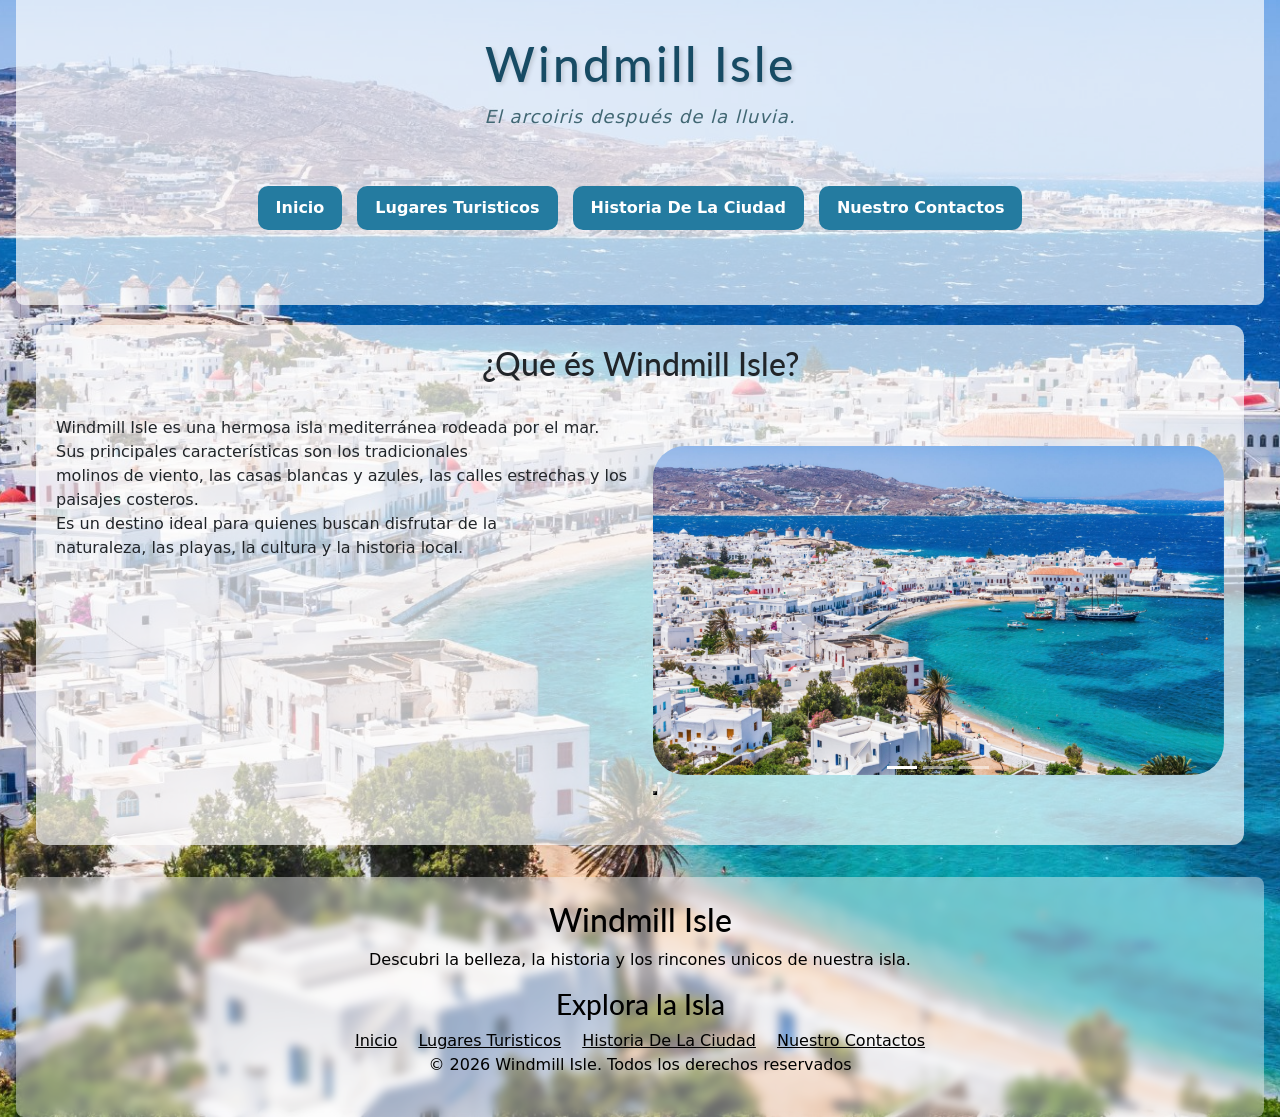
==== index.html @ 32be34b8 "se elimino un enlace" ====
<!DOCTYPE html>
<html lang="es">
    <head>
        <meta charset="UTF-8"> 
        <meta name="viewport" content="width=device-width, initial-scale=1.0"> 
        <link rel="preconnect" href="https://fonts.googleapis.com">
        <link rel="preconnect" href="https://fonts.gstatic.com" crossorigin>
        <link href="https://fonts.googleapis.com/css2?family=Lato:ital,wght@0,100;0,300;0,400;0,700;0,900;1,100;1,300;1,400;1,700;1,900&family=Montserrat:ital,wght@0,100..900;1,100..900&display=swap" rel="stylesheet">
        <title>Turismo - Windmill Isle</title>
        <link rel="stylesheet" href="https://cdn.jsdelivr.net/npm/bootstrap-icons@1.11.3/font/bootstrap-icons.min.css">
        <link rel="stylesheet" href="css/estilos.css">
        <link href="https://cdn.jsdelivr.net/npm/bootstrap@5.3.8/dist/css/bootstrap.min.css" rel="stylesheet">
    </head>
<body>
    <header>    
        <h1>Windmill Isle</h1> 

        <p>El arcoiris después de la lluvia.</p> 

        <nav aria-label="Menu-principal"> 
            <ul class="nav justify-content-center gap:-3">
                <li class="nav-item"> 
                    <a class="boton boton-primary" href="index.html">Inicio</a> </li>
                <li class="nav-item"> 
                    <a class="boton boton-primary" href="lugares.html">Lugares Turisticos</a> </li>
                <li class="nav-item"> 
                    <a class="boton boton-primary" href="ciudad.html">Historia De La Ciudad</a> </li>
                <li class="nav-item"> 
                    <a class="boton boton-primary " href="contacto.html">Nuestro Contactos</a> </li>
            </ul>
        </nav>
    </header>

    <main>
        <!--- helpme --->
        <h2>¿Que és Windmill Isle?</h2>
        <p> Windmill Isle es una hermosa isla mediterránea rodeada por el mar. <br>
            Sus principales características son los tradicionales <br>molinos de viento, las casas blancas y azules,
            las calles estrechas y los paisajes costeros. <br>Es un destino ideal para quienes buscan disfrutar 
            de la <br>naturaleza, las playas, la cultura y la historia local.
        </p>
    <section>
        <div id="carouselExampleInterval" class="carousel slide" data-bs-autoplay="carousel">
            <div class="carousel-inner rounded-5">
            <div class="carousel-item active" data-bs-interval="4000">
                <img src="img/WI_1.jpg" class="d-block w-100" alt="...">
         </div>
            <div class="carousel-item" data-bs-interval="4000">
                <img src="img/BlueCoast.png" class="d-block w-100" alt="...">
        </div>
            <div class="carousel-item" data-bs-interval="4000">
                <img src="img/plazaWindmill.png" class="d-block w-100" alt="...">
            </div>
        </div>
  <div class="d-flex justify-content-between align-items-center mt-3">
    <div class="carousel-indicators">
      <button type="button" data-bs-target="#carouselExampleInterval" data-bs-slide-to="0" class="active" aria-current="true" aria-label="Slide 1"></button>
      <button type="button" data-bs-target="#carouselExampleInterval" data-bs-slide-to="1" aria-label="Slide 2"></button>
      <button type="button" data-bs-target="#carouselExampleInterval" data-bs-slide-to="2" aria-label="Slide 3"></button>
    </div>
    <button class="btn-icon btn-sm carousel-control-play-pause" type="button" data-bs-target="#carouselExampleInterval" aria-label="Pause" data-bs-pause-label="Pause" data-bs-play-label="Play">
      <span class="carousel-icon-pause" aria-hidden="true"></span>
      <span class="carousel-icon-play" aria-hidden="true"></span>
    </button>
    </div>
    </div>
</section>
</main>
        <footer class="footer">
        <div class="footer-contenido">
            <div class="footer-isle">
                <h2>Windmill Isle </h2>
                <p>Descubri la belleza, la historia y los rincones unicos de nuestra isla.</p>
            </div>
        </div>
        <div class="footer-enlaces">
            <h3>Explora la Isla</h3>
            <a href="index.html">Inicio</a>
            <a href="Lugares.html">Lugares Turisticos</a>
            <a href="ciudad.html">Historia De La Ciudad</a>
            <a href="contacto.html">Nuestro Contactos</a>
        </div>

        <div class="footer-inferior">
            <p>&copy; 2026 Windmill Isle. Todos los derechos reservados</p>
        </div>
    </footer>

    <script src="https://cdn.jsdelivr.net/npm/bootstrap@5.3.8/dist/js/bootstrap.bundle.min.js"></script>
</body>
</html>
---- css/estilos.css ----
:root{  /*VARIABLES */
    --color-primario: hsl(236, 100%, 50%);
    --color-secundario: #635907;
    --color-texto: hsla(0, 0%, 0%, 0.87); 
    --color-fondo: rgb(48, 41, 41);
    --fuente: "Lato", sans-serif;

}
/*RESET */
* { box-sizing: border-box; margin: 0; padding: 0; }

body{
  font-family: var(--fuente);
  font-size: 16px;
  color: var(--color-texto);
  background-color: var(--color-fondo);
  line-height: 1.6;
  margin: 0 auto;
  padding: 0 1rem;

  background-image: url("../img/WI_1.jpg");
  background-size:  cover;
  background-position: center;
  background-repeat: no-repeat;

}

/*Diseño de los principales*/
main{
  background-color: rgba(255, 255, 255, 0.679);
  padding: 20px;
  margin: 20px;
  border-radius: 12px;
  align-items: start;
  display: grid;
  grid-template-columns: repeat(2,minmax(0 , 1fr));
  gap: 25px;
  box-sizing: border-box;
}

/*Carrusuel debajo del texto*/
main section{
  width: 100%;
  max-width: 1200px;
  margin: 30px auto;

}

#carouselExampleInterval {
    width: 100%;
}

/*Diseño de columnas de los Subtitulos*/
main > h2 {
  grid-column: 1/ -1;
  text-align: center;
}

/*TITULO*/
h1 {font-size: 2rem; color: var(--color-primario); 
}


/*SUBTITULOS*/
h2, h3, h4, h5, h6 {
    font-family: var(--fuente);
    color: var(--color-secundario);
}

/*HEADER */
header{
    color: white;
    padding: 35px 20px;
    text-align: center;
    background-color: rgba(255, 255, 255, 0.679);

    border-radius: 0px 0px 8px 8px;
}

header h1 {
    color: #174b64;
    font-family: var(--fuente);
    font-size: 48px;
    letter-spacing: 3px;
    margin-bottom: 10px;
    text-shadow: 2px 2px 4px rgba(0, 0, 0, 0.15);
    transition: transform 0.3s ease, color 0.3s ease;
}

/*DESCRIPCION DE LOS TITULOS*/
header p {
    color: #416773;
    font-size: 18px;
    font-style: italic;
    letter-spacing: 1px;
}
/*ANIMACION DEL TITULO h1*/
header h1:hover {
    transform: translateY(-6px);
    color: #174b64;
}


/*NAVEGACION */
nav{
  padding: 40px 20px;
  display: flex;
  justify-content: center;
  gap: 25px;
}

nav a{
  color: var(--color-texto);
  text-decoration: none;
  font-weight: bold;
  background-color: rgba(0, 0, 0, 0.6);
  padding: 10px 15px;
  border-radius: 8px;
  display: inline-block;
  transition: background-color 0.3s ease;
}

nav ul {
    list-style: none;
    padding: 0;
    margin: 0;
    display: flex;
    justify-content: center;
    gap: 15px;
}

/*Diseño Imagen de Portada*/
.imagen-portada {
  width: 100%;
  height: 100vh;
  object-fit: cover;
  display: block;
}

/*DISEÑO DE IMAGENES DE LUGARES*/
.lugar-card img{
  width: 320px;
  height: 220px;
  object-fit: cover;
  display: block;
  border-radius: 8px;
  margin-bottom: 15px 0;
  box-sizing: border-box;
  max-width: none;
}

/*PIE DE PAGINA*/
.footer {
  background-color: rgba(255, 255, 255, 0.4);
  color: rgb(0, 0, 0);
  padding: 1.5rem;
  text-align: center;
  margin-top: 2rem;
  -webkit-backdrop-filter: blur(5px);
  backdrop-filter: blur(5px);

  border-radius: 8px;
}

footer a { 
  color: rgb(0, 0, 0); 
  padding: 0.5rem;
}

footer a:hover {
  color: blue;
}

/*DISEÑO BOTONES PRIMARIOS */
nav .boton-primary {
    background-color: #247ba0;
    border-color: #247ba0;
    color: white;
    border-radius: 10px;
    padding: 10px 18px;
    font-weight: bold;
    transition: all 0.3s ease;
}

nav .boton-primary:hover {
    background-color: #155d7a;
    border-color: #155d7a;
    color: rgb(0, 0, 0);
    transform: translateY(-2px);
}


/*TITULO DE CADA LUGAR*/
.lugar-card{
  background-color:rgba(240, 248, 255, 0.685);
  padding: 18px;
  margin: 0;
  min-width: 0;

  border-radius: 12px;
  border-left: 5px solid #7a6c03;;
  box-shadow: 0 4px 10px rgba(0, 0, 0, 0.8);
  transition: transform 0.3s ease, box-shadow 0.3s ease;
  
  width: 100%;
  box-sizing: border-box;
}

.lugar-card h3 {
    color: var(--color-secundario);
    margin-top: 0;
    padding-bottom: 4px;
    border-bottom: 1px solid #000000;
    display: table;
}


/*DESCRIPCION DE CADA LUGAR*/
.lugar-card P {
  font-family: var(--fuente);
  color: var(--color-texto);
  font-size: 17px;
  line-height: 1.8;
  text-align: justify;
  margin-bottom: 0;
}

/*ANIMACIONES DE CADA LUGAR*/
.lugar-card:hover {
    transform: translateY(-6px);
    box-shadow: 0 10px 22px rgba(0, 0, 0, 0.22);
}

/* Tarjetas de la página Ciudad */
.ciudad-card {
    background-color: rgba(240, 248, 255, 0.685);
    padding: 18px;
    margin: 0;
    min-width: 0;
    border-radius: 12px;
    border-left: 5px solid #7a6c03;
    box-shadow: 0 4px 10px rgba(0, 0, 0, 0.685);
    transition: transform 0.3s ease, box-shadow 0.3s ease;
    box-sizing: border-box;
}

/* Animación al pasar el mouse */
.ciudad-card:hover {
    transform: translateY(-6px);
    box-shadow: 0 10px 22px rgba(0, 0, 0, 0.22);
}

/* Tarjetas de la página Contacto */
.contacto-info,
.contacto-formulario {
    background-color: rgba(255, 255, 255, 0.92);
    padding: 24px;
    border-radius: 12px;
    box-shadow: 0 4px 12px rgba(0, 0, 0, 0.20);
    box-sizing: border-box;
}

/* Estilos de los íconos de contacto */
.contacto-redes a i {
    font-size: 36px;
}

/* Organización de los íconos de contacto */
.contacto-redes address {
    display: flex;
    flex-wrap: wrap;
    gap: 20px;
    align-items: center;
}

/* Mapa de ubicación */
.mapa {
    width: 100%;
    margin-top: 20px;
    border-radius: 10px;
    overflow: hidden;
}

.mapa h3 {
    margin-bottom: 12px;
}

.mapa iframe {
    width: 100%;
    height: 450px;
    display: block;
    border-radius: 10px;
}
/* Distribución vertical de las zonas con Flexbox */
.zonas-flex {
    display: flex;
    flex-wrap: wrap;
    gap: 1rem;
}

.zona-card {
    flex: 1 1 100%;
    min-width: 0;
    padding: 1rem;
    background-color: rgba(255, 255, 255, 0.75);
    border-radius: 10px;
}

/* Tarjetas de Ciudad apiladas a lo ancho */
main.ciudad-main {
    display: block;
}

main.ciudad-main > section.ciudad-card {
    width: auto;
    max-width: none;
    margin: 0 0 25px;
}
/* Boton para volver al encabezado en la página Ciudad */
.volver-arriba {
    position: fixed;
    right: 1rem;
    bottom: 1rem;
    z-index: 1000;
    padding: 0.7rem 1rem;
    border-radius: 999px;
    background-color: #247ba0;
    color: white;
    text-decoration: none;
    box-shadow: 0 2px 8px rgba(0, 0, 0, 0.3);
}

.volver-arriba:hover {
    background-color: #155d7a;
    color: white;
}
/* Columnas de Contacto con la grilla de Bootstrap */
main.contacto-contenedor {
    display: block;
}
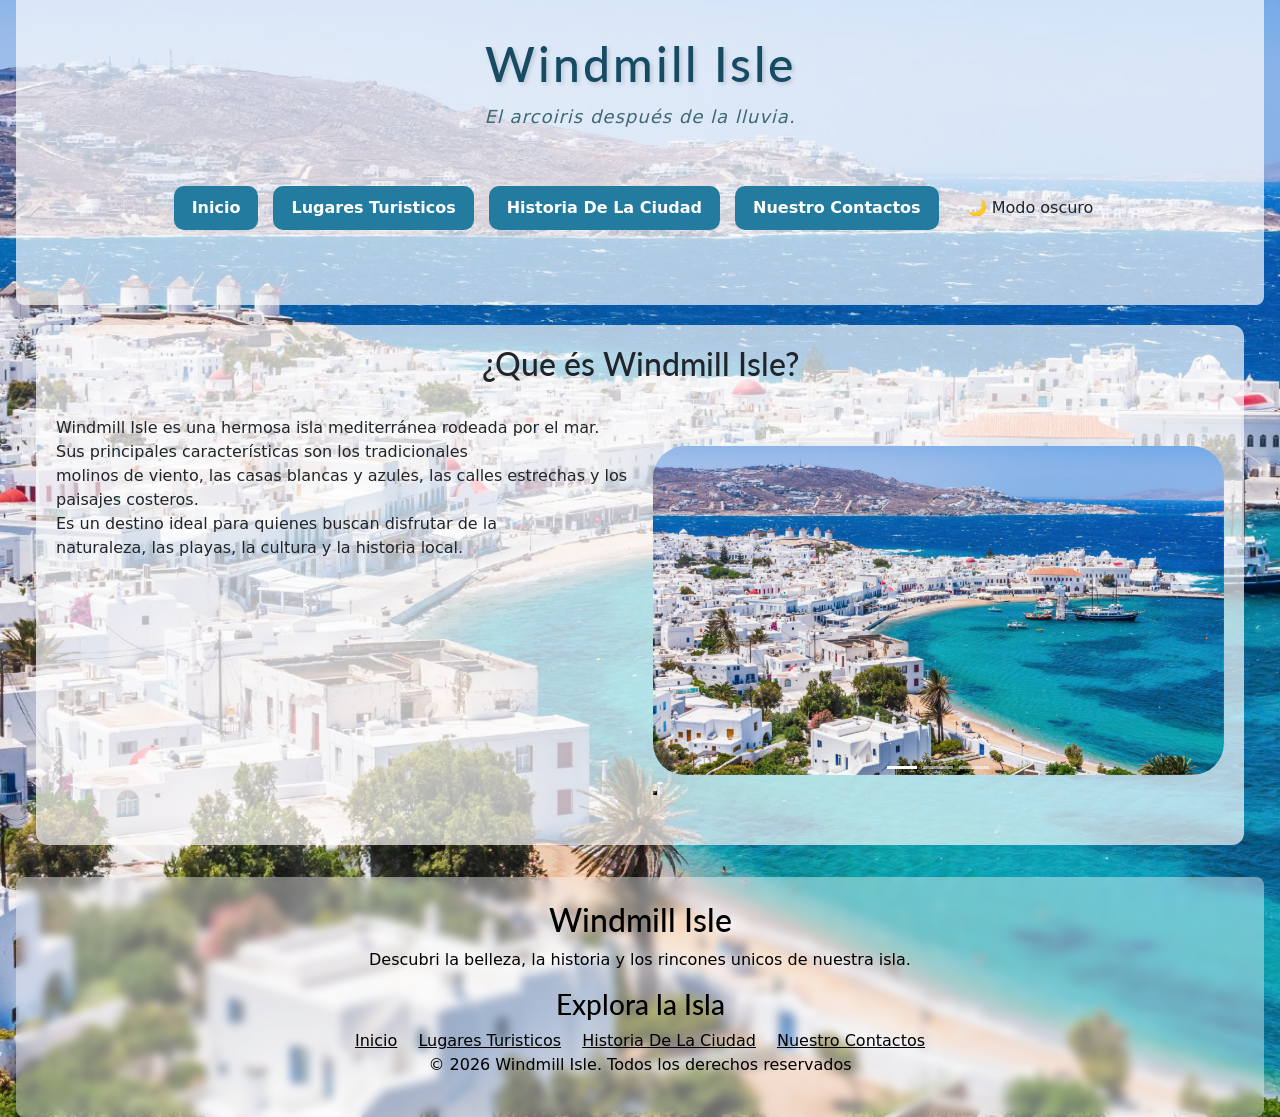
==== commit df3c9c0a: "Agregado boton a modo claro y oscuro. Fixes" ====
--- a/index.html
+++ b/index.html
@@ -27,6 +27,9 @@
                     <a class="boton boton-primary" href="ciudad.html">Historia De La Ciudad</a> </li>
                 <li class="nav-item"> 
                     <a class="boton boton-primary " href="contacto.html">Nuestro Contactos</a> </li>
+                <button id="themeToggle" class="btn btn-outline-secundary rounded-pill">
+                    🌙 Modo oscuro
+                </button>
             </ul>
         </nav>
     </header>
@@ -40,16 +43,16 @@
             de la <br>naturaleza, las playas, la cultura y la historia local.
         </p>
     <section>
-        <div id="carouselExampleInterval" class="carousel slide" data-bs-autoplay="carousel">
+        <div id="carouselExampleInterval" class="carousel slide" data-bs-ride="carousel">
             <div class="carousel-inner rounded-5">
             <div class="carousel-item active" data-bs-interval="4000">
-                <img src="img/WI_1.jpg" class="d-block w-100" alt="...">
+                <img src="img/WI_1.jpg" class="d-block w-100" alt="Imagen Paranamica de la Isla">
          </div>
             <div class="carousel-item" data-bs-interval="4000">
-                <img src="img/BlueCoast.png" class="d-block w-100" alt="...">
+                <img src="img/BlueCoast.png" class="d-block w-100" alt="Imagen de BlueCoast ">
         </div>
             <div class="carousel-item" data-bs-interval="4000">
-                <img src="img/plazaWindmill.png" class="d-block w-100" alt="...">
+                <img src="img/plazaWindmill.png" class="d-block w-100" alt="Imagen de la Plaza Windmill">
             </div>
         </div>
   <div class="d-flex justify-content-between align-items-center mt-3">
@@ -85,7 +88,8 @@
             <p>&copy; 2026 Windmill Isle. Todos los derechos reservados</p>
         </div>
     </footer>
+    <script src="https://cdn.jsdelivr.net/npm/bootstrap@5.3.3/dist/js/bootstrap.bundle.min.js"></script>
 
-    <script src="https://cdn.jsdelivr.net/npm/bootstrap@5.3.8/dist/js/bootstrap.bundle.min.js"></script>
+    <script src="js/main.js"></script>
 </body>
 </html>
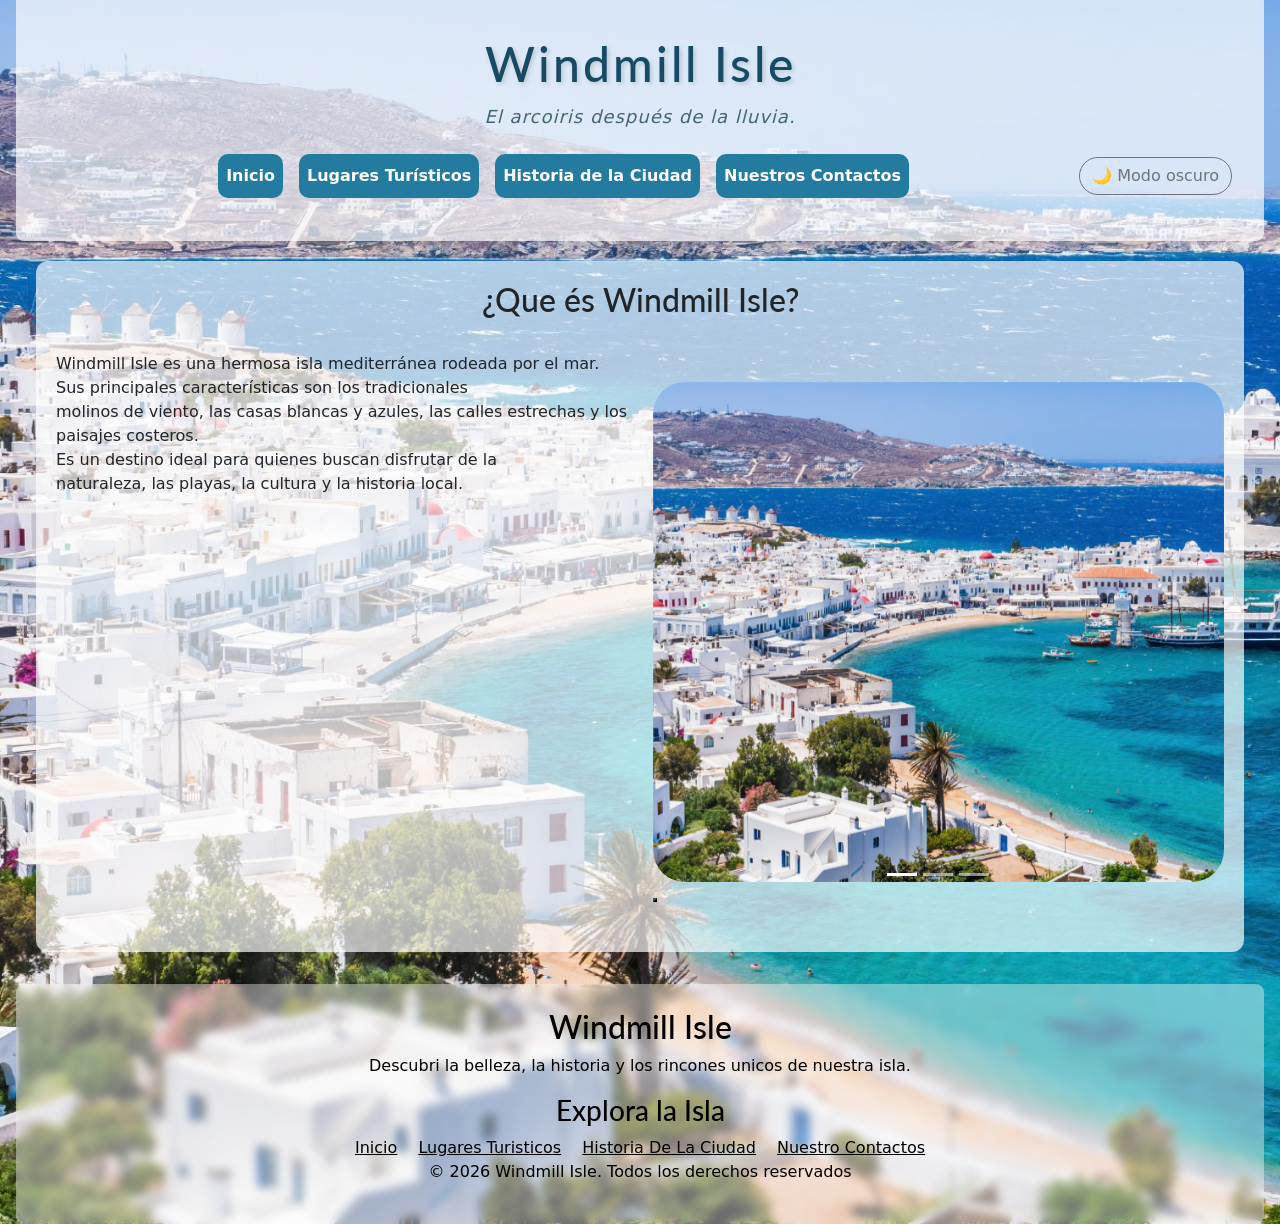
==== commit c1bcc576: "Boton hamburguesa" ====
--- a/index.html
+++ b/index.html
@@ -16,22 +16,58 @@
         <h1>Windmill Isle</h1> 
 
         <p>El arcoiris después de la lluvia.</p> 
+    <nav class="navbar navbar-expand-lg navbar-light" aria-label="Menu principal">
+        <div class="container-fluid">
 
-        <nav aria-label="Menu-principal"> 
-            <ul class="nav justify-content-center gap:-3">
-                <li class="nav-item"> 
-                    <a class="boton boton-primary" href="index.html">Inicio</a> </li>
-                <li class="nav-item"> 
-                    <a class="boton boton-primary" href="lugares.html">Lugares Turisticos</a> </li>
-                <li class="nav-item"> 
-                    <a class="boton boton-primary" href="ciudad.html">Historia De La Ciudad</a> </li>
-                <li class="nav-item"> 
-                    <a class="boton boton-primary " href="contacto.html">Nuestro Contactos</a> </li>
-                <button id="themeToggle" class="btn btn-outline-secundary rounded-pill">
+        <button class="navbar-toggler"
+                type="button"
+                data-bs-toggle="collapse"
+                data-bs-target="#menuPrincipal"
+                aria-controls="menuPrincipal"
+                aria-expanded="false"
+                aria-label="Abrir menú">
+
+            <span class="navbar-toggler-icon"></span>
+        </button>
+        <div class="collapse navbar-collapse" id="menuPrincipal">
+
+            <ul class="navbar-nav justify-content-center align-items-center gap-3 mx-auto">
+
+                <li class="nav-item">
+                    <a class="nav-link boton boton-primary" href="index.html">
+                        Inicio
+                    </a>
+                </li>
+
+                <li class="nav-item">
+                    <a class="nav-link boton boton-primary" href="lugares.html">
+                        Lugares Turísticos
+                    </a>
+                </li>
+
+                <li class="nav-item">
+                    <a class="nav-link boton boton-primary" href="ciudad.html">
+                        Historia de la Ciudad
+                    </a>
+                </li>
+
+                <li class="nav-item">
+                    <a class="nav-link boton boton-primary" href="contacto.html">
+                        Nuestros Contactos
+                    </a>
+                </li>
+
+            </ul>
+            <div class="d-flex justify-content-center mt-3 mt-lg-0">
+                <button id="themeToggle"
+                        class="btn btn-outline-secondary rounded-pill">
                     🌙 Modo oscuro
                 </button>
-            </ul>
-        </nav>
+            </div>
+
+        </div>
+    </div>
+</nav>
     </header>
 
     <main>
--- a/css/estilos.css
+++ b/css/estilos.css
@@ -337,4 +337,102 @@
 /* Columnas de Contacto con la grilla de Bootstrap */
 main.contacto-contenedor {
     display: block;
+}
+
+/* Tamaño uniforme del Carousel */
+#carouselExampleInterval .carousel-item img {
+    width: 100%;
+    height: 500px;
+    object-fit: cover;
+    object-position: center;
+}
+
+
+
+
+/*Moviento entre temas*/
+body{
+    transition: background-color 0.3s ease, color 0.3s ease;
+}
+
+/*MODO CLARO*/
+body{
+    background-color: #06cef1;
+    color: rgba(10, 173, 248, 0.644);
+}
+
+/*MODO OSCURO*/
+body.dark-mode {
+    background-color: #121212;
+    color: white;
+}
+
+/*TARJETA ICONO*/
+body.dark-mode .card{
+    background-color: rgb(25,25, 25, 0.9);
+    color: white;
+    border-color: #242424;
+}
+
+body.dark-mode h1,
+body.dark-mode h2,
+body.dark-mode h3,
+body.dark-mode ol,
+body.dark-mode ul,
+body.dark-mode p,
+body.dark-mode span {
+    color: #f0c079;
+}
+
+
+
+/*NAVBAR*/
+body.dark-mode .navbar{
+    background-color: #1c1c1c !important;
+}
+
+/*Enlaces modo oscuro*/
+body.dark-mode a {
+    color: #90caf9;
+}
+
+/* =========================
+   FORMULARIOS - MODO CLARO
+========================= */
+
+body:not(.dark-mode) input,
+body:not(.dark-mode) textarea,
+body:not(.dark-mode) select {
+    color: #212529;
+    background-color: #ffffff;
+}
+
+body:not(.dark-mode) label {
+    color: #212529;
+}
+
+body:not(.dark-mode) input::placeholder,
+body:not(.dark-mode) textarea::placeholder {
+    color: #6c757d;
+}
+
+/* =========================
+   FORMULARIOS - MODO OSCURO
+========================= */
+
+body.dark-mode input,
+body.dark-mode textarea,
+body.dark-mode select {
+    color: #0a0a0a;
+    background-color: #d4eb53;
+    border-color: #8b8585;
+}
+
+body.dark-mode label {
+    color:  #f0c079;
+}
+
+body.dark-mode input::placeholder,
+body.dark-mode textarea::placeholder {
+    color: #c23a3a;
 }
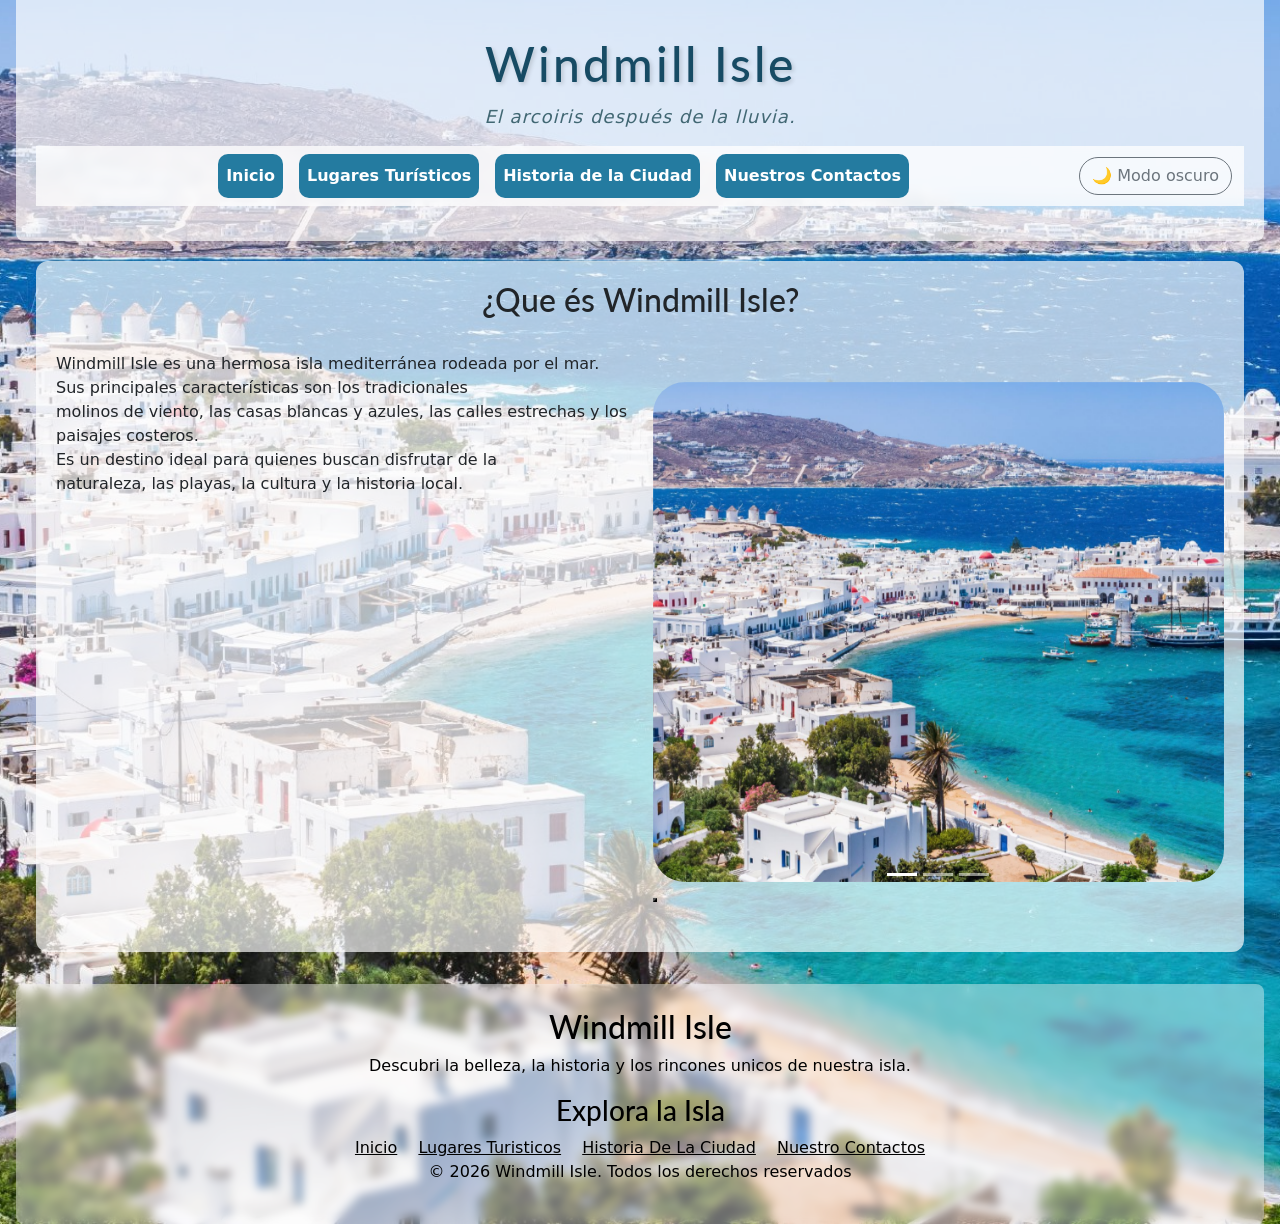
==== commit 0499613c: "feat: favicon para index.html" ====
--- a/index.html
+++ b/index.html
@@ -10,6 +10,7 @@
         <link rel="stylesheet" href="https://cdn.jsdelivr.net/npm/bootstrap-icons@1.11.3/font/bootstrap-icons.min.css">
         <link rel="stylesheet" href="css/estilos.css">
         <link href="https://cdn.jsdelivr.net/npm/bootstrap@5.3.8/dist/css/bootstrap.min.css" rel="stylesheet">
+        <link rel="icon" type="image/x-icon" href="https://www.svgrepo.com/show/14589/anchor-icon.svg">
     </head>
 <body>
     <header>    
--- a/css/estilos.css
+++ b/css/estilos.css
@@ -289,6 +289,7 @@
     width: 100%;
     height: 450px;
     display: block;
+    border: 0;
     border-radius: 10px;
 }
 /* Distribución vertical de las zonas con Flexbox */
@@ -316,6 +317,7 @@
     max-width: none;
     margin: 0 0 25px;
 }
+
 /* Boton para volver al encabezado en la página Ciudad */
 .volver-arriba {
     position: fixed;
@@ -355,18 +357,6 @@
     transition: background-color 0.3s ease, color 0.3s ease;
 }
 
-/*MODO CLARO*/
-body{
-    background-color: #06cef1;
-    color: rgba(10, 173, 248, 0.644);
-}
-
-/*MODO OSCURO*/
-body.dark-mode {
-    background-color: #121212;
-    color: white;
-}
-
 /*TARJETA ICONO*/
 body.dark-mode .card{
     background-color: rgb(25,25, 25, 0.9);
@@ -374,65 +364,129 @@
     border-color: #242424;
 }
 
-body.dark-mode h1,
-body.dark-mode h2,
-body.dark-mode h3,
-body.dark-mode ol,
-body.dark-mode ul,
-body.dark-mode p,
-body.dark-mode span {
+/* =========================
+   MODO OSCURO
+========================= */
+
+/* Títulos principales */
+body.dark-mode header h1,
+body.dark-mode main h2 {
     color: #f0c079;
 }
 
-
-
-/*NAVBAR*/
-body.dark-mode .navbar{
+/* Secciones de artículos */
+body.dark-mode .lugar-card,
+body.dark-mode .ciudad-card,
+body.dark-mode .contacto-info,
+body.dark-mode .contacto-formulario,
+body.dark-mode .zona-card {
+    background-color: rgba(25, 25, 25, 0.90);
+    color: #ffffff;
+    border-color: #d6a64f;
+}
+
+/* Títulos dentro de los artículos */
+body.dark-mode .lugar-card h3,
+body.dark-mode .ciudad-card h3,
+body.dark-mode .contacto-info h3,
+body.dark-mode .contacto-formulario h3 {
+    color: #f0c079;
+}
+
+/* Textos de los artículos */
+body.dark-mode .lugar-card p,
+body.dark-mode .ciudad-card p,
+body.dark-mode .contacto-info p,
+body.dark-mode .contacto-formulario p {
+    color: #eeeeee;
+}
+/* Contenedor principal (main) en modo oscuro */
+body.dark-mode main {
+    background-color: rgba(25, 25, 25, 0.90);
+    color: #eeeeee;
+}
+
+/* Textos sueltos dentro del main (párrafo de la página de inicio) */
+body.dark-mode main p {
+    color: #eeeeee;
+}
+
+/* Header en modo oscuro */
+body.dark-mode header {
+    background-color: rgba(25, 25, 25, 0.90);
+}
+
+body.dark-mode header p {
+    color: #cfcfcf;
+}
+
+/* Footer en modo oscuro */
+body.dark-mode .footer {
+    background-color: rgba(25, 25, 25, 0.90);
+    color: #eeeeee;
+}
+
+body.dark-mode .footer h2,
+body.dark-mode .footer h3 {
+    color: #f0c079;
+}
+
+body.dark-mode .footer a {
+    color: #eeeeee;
+}
+
+body.dark-mode .footer a:hover {
+    color: #f0c079;
+}
+
+
+
+/*BOTON HAMBURGUESA*/
+.navbar-toggler {
+    border: 2px solid #d8d0d0;
+    border-radius: 10px;
+    padding: 8px;
+}
+.navbar-toggler:focus {
+    box-shadow: 0 0 0 3px rgba(173, 175, 175, 0.25);
+}
+
+
+
+
+/* MENÚ EN CELULARES */
+@media (max-width: 991.98px) {
+
+    #menuPrincipal {
+        padding: 15px 0;
+    }
+
+    #menuPrincipal .navbar-nav {
+        gap: 12px !important;
+    }
+
+    #menuPrincipal .nav-item {
+        width: 100%;
+        text-align: center;
+    }
+
+    #menuPrincipal .boton-primary {
+        display: block;
+        width: 100%;
+    }
+
+    #menuPrincipal #themeToggle {
+        margin-top: 10px;
+    }
+}
+
+/* NAVBAR - MODO CLARO */
+body:not(.dark-mode) .navbar {
+    background-color: rgba(255, 255, 255, 0.75) !important;
+    backdrop-filter: blur(5px);
+}
+
+/* NAVBAR - MODO OSCURO */
+body.dark-mode .navbar {
     background-color: #1c1c1c !important;
 }
-
-/*Enlaces modo oscuro*/
-body.dark-mode a {
-    color: #90caf9;
-}
-
-/* =========================
-   FORMULARIOS - MODO CLARO
-========================= */
-
-body:not(.dark-mode) input,
-body:not(.dark-mode) textarea,
-body:not(.dark-mode) select {
-    color: #212529;
-    background-color: #ffffff;
-}
-
-body:not(.dark-mode) label {
-    color: #212529;
-}
-
-body:not(.dark-mode) input::placeholder,
-body:not(.dark-mode) textarea::placeholder {
-    color: #6c757d;
-}
-
-/* =========================
-   FORMULARIOS - MODO OSCURO
-========================= */
-
-body.dark-mode input,
-body.dark-mode textarea,
-body.dark-mode select {
-    color: #0a0a0a;
-    background-color: #d4eb53;
-    border-color: #8b8585;
-}
-
-body.dark-mode label {
-    color:  #f0c079;
-}
-
-body.dark-mode input::placeholder,
-body.dark-mode textarea::placeholder {
-    color: #c23a3a;
-}
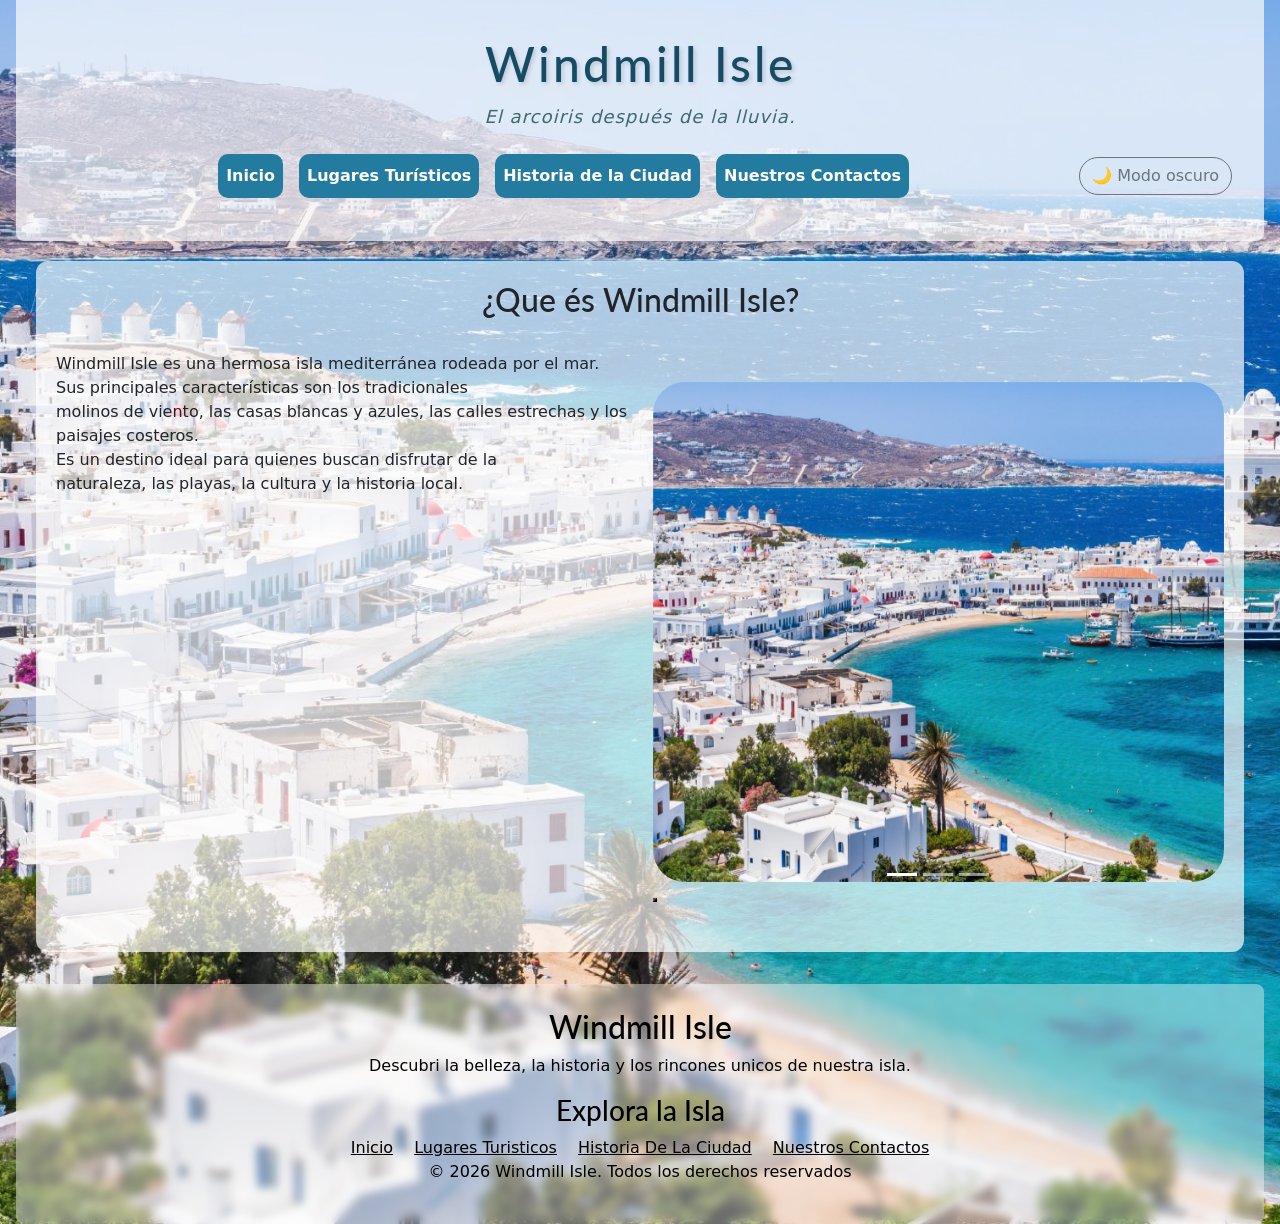
==== commit cc34fc3f: "Correción en los enlaces del footer" ====
--- a/index.html
+++ b/index.html
@@ -116,9 +116,9 @@
         <div class="footer-enlaces">
             <h3>Explora la Isla</h3>
             <a href="index.html">Inicio</a>
-            <a href="Lugares.html">Lugares Turisticos</a>
+            <a href="lugares.html">Lugares Turisticos</a>
             <a href="ciudad.html">Historia De La Ciudad</a>
-            <a href="contacto.html">Nuestro Contactos</a>
+            <a href="contacto.html">Nuestros Contactos</a>
         </div>
 
         <div class="footer-inferior">
--- a/css/estilos.css
+++ b/css/estilos.css
@@ -277,7 +277,7 @@
 .mapa {
     width: 100%;
     margin-top: 20px;
-    border-radius: 10px;
+    border-radius: 0px;
     overflow: hidden;
 }
 
@@ -287,7 +287,7 @@
 
 .mapa iframe {
     width: 100%;
-    height: 450px;
+    height: 360px;
     display: block;
     border: 0;
     border-radius: 10px;
@@ -381,6 +381,9 @@
 body.dark-mode .contacto-formulario,
 body.dark-mode .zona-card {
     background-color: rgba(25, 25, 25, 0.90);
+	
+	/*background-image: url("../img/WI_2.jpg"); efecto piola */ 
+
     color: #ffffff;
     border-color: #d6a64f;
 }
@@ -404,6 +407,8 @@
 body.dark-mode main {
     background-color: rgba(25, 25, 25, 0.90);
     color: #eeeeee;
+	
+	/*background-image: url("../img/WI_2.jpg"); */
 }
 
 /* Textos sueltos dentro del main (párrafo de la página de inicio) */
@@ -439,7 +444,11 @@
     color: #f0c079;
 }
 
-
+body.dark-mode {
+	background-image: url("../img/WI_2.jpg");
+	background-size:  cover;
+	background-position: center;
+	background-repeat: no-repeat;
 
 /*BOTON HAMBURGUESA*/
 .navbar-toggler {
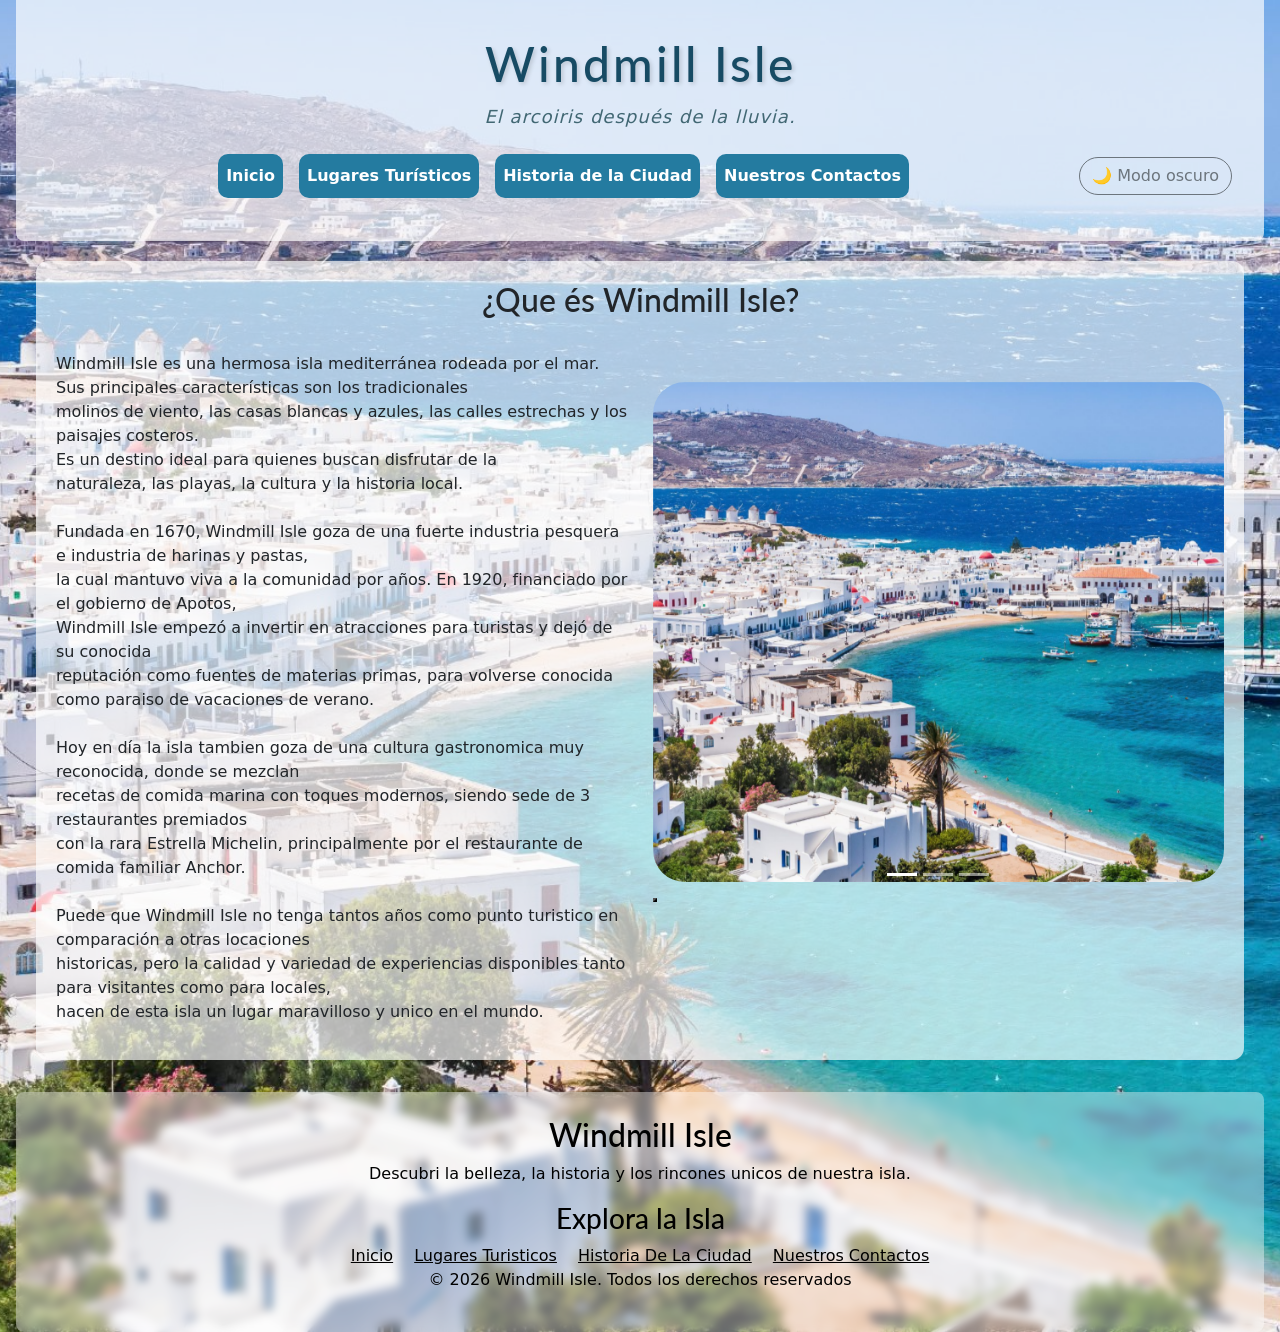
==== commit b9f215ef: "feat: mas texto en index.html" ====
--- a/index.html
+++ b/index.html
@@ -78,6 +78,19 @@
             Sus principales características son los tradicionales <br>molinos de viento, las casas blancas y azules,
             las calles estrechas y los paisajes costeros. <br>Es un destino ideal para quienes buscan disfrutar 
             de la <br>naturaleza, las playas, la cultura y la historia local.
+			<br>
+			<br>
+			Fundada en 1670, Windmill Isle goza de una fuerte industria pesquera e industria de harinas y pastas, <br> la cual mantuvo viva
+			a la comunidad por años. En 1920, financiado por el gobierno de Apotos, <br> Windmill Isle empezó a invertir en atracciones para turistas
+			y dejó de su conocida <br> reputación como fuentes de materias primas, para volverse conocida como paraiso de vacaciones de verano.
+			<br>
+			<br>
+			Hoy en día la isla tambien goza de una cultura gastronomica muy reconocida, donde se mezclan <br> recetas de comida marina con toques modernos, 
+			siendo sede de 3 restaurantes premiados <br> con la rara Estrella Michelin, principalmente por el restaurante de comida familiar Anchor.
+			<br>
+			<br>
+			Puede que Windmill Isle no tenga tantos años como punto turistico en comparación a otras locaciones <br> historicas, pero la calidad y variedad de
+			experiencias disponibles tanto para visitantes como para locales, <br> hacen de esta isla un lugar maravilloso y unico en el mundo.
         </p>
     <section>
         <div id="carouselExampleInterval" class="carousel slide" data-bs-ride="carousel">
--- a/css/estilos.css
+++ b/css/estilos.css
@@ -277,8 +277,6 @@
 .mapa {
     width: 100%;
     margin-top: 20px;
-    border-radius: 0px;
-    overflow: hidden;
 }
 
 .mapa h3 {
@@ -288,8 +286,6 @@
 .mapa iframe {
     width: 100%;
     height: 360px;
-    display: block;
-    border: 0;
     border-radius: 10px;
 }
 /* Distribución vertical de las zonas con Flexbox */
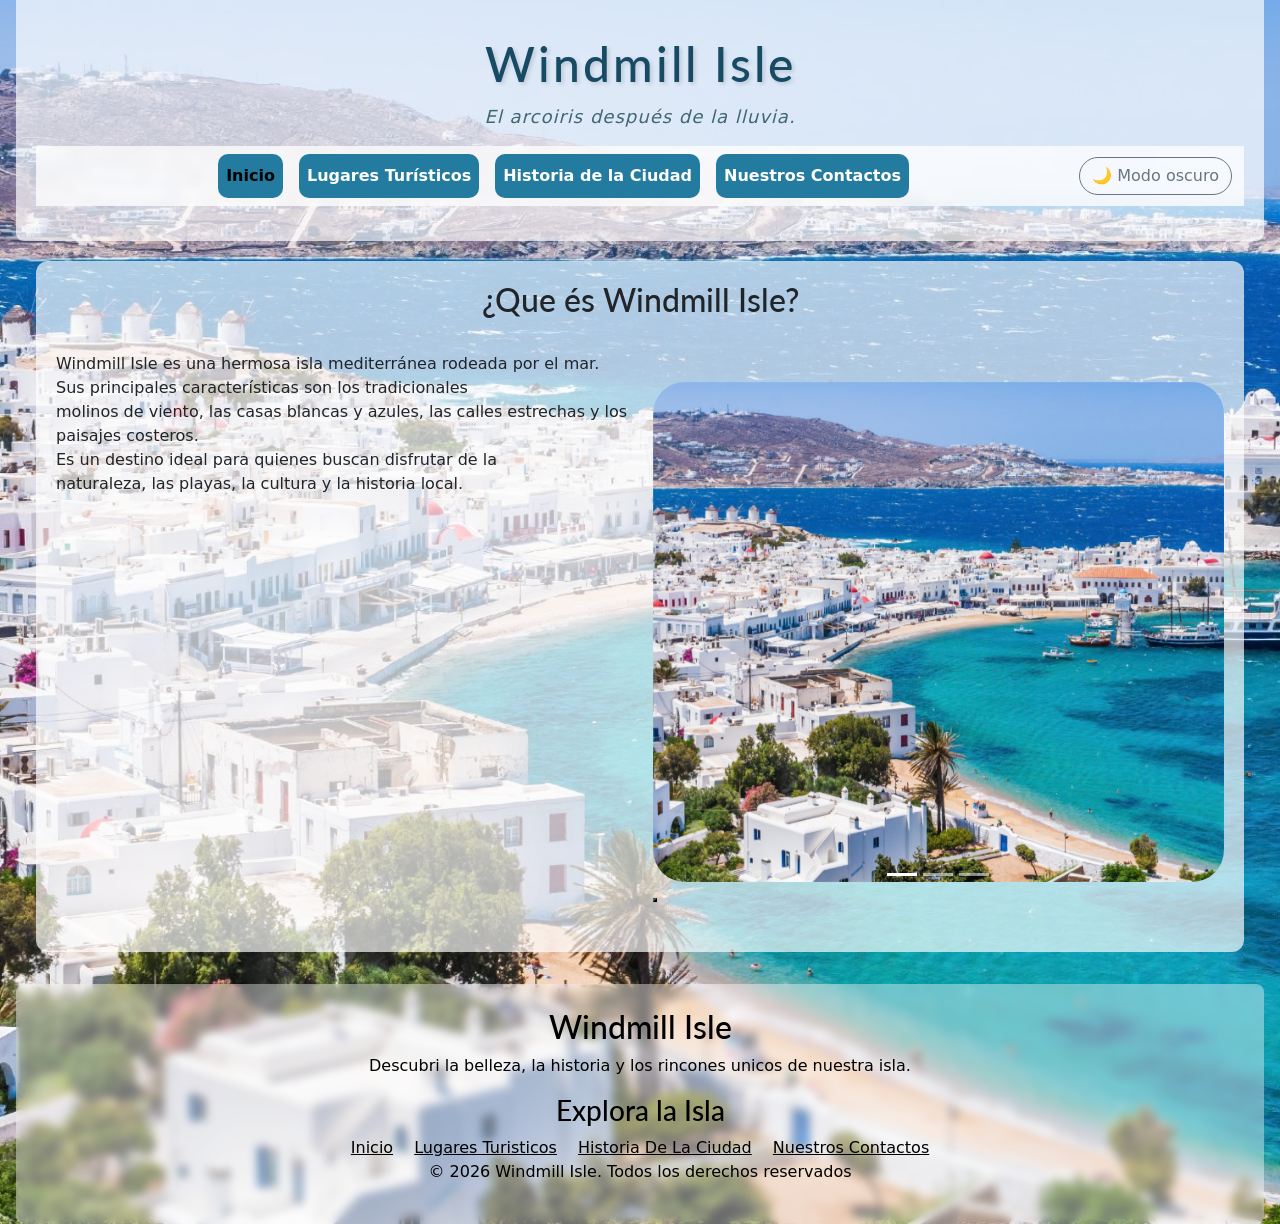
==== commit 49188f5a: "Nav activo en pestaña actual" ====
--- a/index.html
+++ b/index.html
@@ -35,7 +35,7 @@
             <ul class="navbar-nav justify-content-center align-items-center gap-3 mx-auto">
 
                 <li class="nav-item">
-                    <a class="nav-link boton boton-primary" href="index.html">
+                    <a class="nav-link boton boton-primary active" href="index.html"  aria-current="page">
                         Inicio
                     </a>
                 </li>
@@ -78,19 +78,6 @@
             Sus principales características son los tradicionales <br>molinos de viento, las casas blancas y azules,
             las calles estrechas y los paisajes costeros. <br>Es un destino ideal para quienes buscan disfrutar 
             de la <br>naturaleza, las playas, la cultura y la historia local.
-			<br>
-			<br>
-			Fundada en 1670, Windmill Isle goza de una fuerte industria pesquera e industria de harinas y pastas, <br> la cual mantuvo viva
-			a la comunidad por años. En 1920, financiado por el gobierno de Apotos, <br> Windmill Isle empezó a invertir en atracciones para turistas
-			y dejó de su conocida <br> reputación como fuentes de materias primas, para volverse conocida como paraiso de vacaciones de verano.
-			<br>
-			<br>
-			Hoy en día la isla tambien goza de una cultura gastronomica muy reconocida, donde se mezclan <br> recetas de comida marina con toques modernos, 
-			siendo sede de 3 restaurantes premiados <br> con la rara Estrella Michelin, principalmente por el restaurante de comida familiar Anchor.
-			<br>
-			<br>
-			Puede que Windmill Isle no tenga tantos años como punto turistico en comparación a otras locaciones <br> historicas, pero la calidad y variedad de
-			experiencias disponibles tanto para visitantes como para locales, <br> hacen de esta isla un lugar maravilloso y unico en el mundo.
         </p>
     <section>
         <div id="carouselExampleInterval" class="carousel slide" data-bs-ride="carousel">
--- a/css/estilos.css
+++ b/css/estilos.css
@@ -1,497 +1,507 @@
-:root{  /*VARIABLES */
-    --color-primario: hsl(236, 100%, 50%);
-    --color-secundario: #635907;
-    --color-texto: hsla(0, 0%, 0%, 0.87); 
-    --color-fondo: rgb(48, 41, 41);
-    --fuente: "Lato", sans-serif;
-
-}
-/*RESET */
-* { box-sizing: border-box; margin: 0; padding: 0; }
-
-body{
-  font-family: var(--fuente);
-  font-size: 16px;
-  color: var(--color-texto);
-  background-color: var(--color-fondo);
-  line-height: 1.6;
-  margin: 0 auto;
-  padding: 0 1rem;
-
-  background-image: url("../img/WI_1.jpg");
-  background-size:  cover;
-  background-position: center;
-  background-repeat: no-repeat;
-
-}
-
-/*Diseño de los principales*/
-main{
-  background-color: rgba(255, 255, 255, 0.679);
-  padding: 20px;
-  margin: 20px;
-  border-radius: 12px;
-  align-items: start;
-  display: grid;
-  grid-template-columns: repeat(2,minmax(0 , 1fr));
-  gap: 25px;
-  box-sizing: border-box;
-}
-
-/*Carrusuel debajo del texto*/
-main section{
-  width: 100%;
-  max-width: 1200px;
-  margin: 30px auto;
-
-}
-
-#carouselExampleInterval {
-    width: 100%;
-}
-
-/*Diseño de columnas de los Subtitulos*/
-main > h2 {
-  grid-column: 1/ -1;
-  text-align: center;
-}
-
-/*TITULO*/
-h1 {font-size: 2rem; color: var(--color-primario); 
-}
-
-
-/*SUBTITULOS*/
-h2, h3, h4, h5, h6 {
-    font-family: var(--fuente);
-    color: var(--color-secundario);
-}
-
-/*HEADER */
-header{
-    color: white;
-    padding: 35px 20px;
-    text-align: center;
-    background-color: rgba(255, 255, 255, 0.679);
-
-    border-radius: 0px 0px 8px 8px;
-}
-
-header h1 {
-    color: #174b64;
-    font-family: var(--fuente);
-    font-size: 48px;
-    letter-spacing: 3px;
-    margin-bottom: 10px;
-    text-shadow: 2px 2px 4px rgba(0, 0, 0, 0.15);
-    transition: transform 0.3s ease, color 0.3s ease;
-}
-
-/*DESCRIPCION DE LOS TITULOS*/
-header p {
-    color: #416773;
-    font-size: 18px;
-    font-style: italic;
-    letter-spacing: 1px;
-}
-/*ANIMACION DEL TITULO h1*/
-header h1:hover {
-    transform: translateY(-6px);
-    color: #174b64;
-}
-
-
-/*NAVEGACION */
-nav{
-  padding: 40px 20px;
-  display: flex;
-  justify-content: center;
-  gap: 25px;
-}
-
-nav a{
-  color: var(--color-texto);
-  text-decoration: none;
-  font-weight: bold;
-  background-color: rgba(0, 0, 0, 0.6);
-  padding: 10px 15px;
-  border-radius: 8px;
-  display: inline-block;
-  transition: background-color 0.3s ease;
-}
-
-nav ul {
-    list-style: none;
-    padding: 0;
-    margin: 0;
-    display: flex;
-    justify-content: center;
-    gap: 15px;
-}
-
-/*Diseño Imagen de Portada*/
-.imagen-portada {
-  width: 100%;
-  height: 100vh;
-  object-fit: cover;
-  display: block;
-}
-
-/*DISEÑO DE IMAGENES DE LUGARES*/
-.lugar-card img{
-  width: 320px;
-  height: 220px;
-  object-fit: cover;
-  display: block;
-  border-radius: 8px;
-  margin-bottom: 15px 0;
-  box-sizing: border-box;
-  max-width: none;
-}
-
-/*PIE DE PAGINA*/
-.footer {
-  background-color: rgba(255, 255, 255, 0.4);
-  color: rgb(0, 0, 0);
-  padding: 1.5rem;
-  text-align: center;
-  margin-top: 2rem;
-  -webkit-backdrop-filter: blur(5px);
-  backdrop-filter: blur(5px);
-
-  border-radius: 8px;
-}
-
-footer a { 
-  color: rgb(0, 0, 0); 
-  padding: 0.5rem;
-}
-
-footer a:hover {
-  color: blue;
-}
-
-/*DISEÑO BOTONES PRIMARIOS */
-nav .boton-primary {
-    background-color: #247ba0;
-    border-color: #247ba0;
-    color: white;
-    border-radius: 10px;
-    padding: 10px 18px;
-    font-weight: bold;
-    transition: all 0.3s ease;
-}
-
-nav .boton-primary:hover {
-    background-color: #155d7a;
-    border-color: #155d7a;
-    color: rgb(0, 0, 0);
-    transform: translateY(-2px);
-}
-
-
-/*TITULO DE CADA LUGAR*/
-.lugar-card{
-  background-color:rgba(240, 248, 255, 0.685);
-  padding: 18px;
-  margin: 0;
-  min-width: 0;
-
-  border-radius: 12px;
-  border-left: 5px solid #7a6c03;;
-  box-shadow: 0 4px 10px rgba(0, 0, 0, 0.8);
-  transition: transform 0.3s ease, box-shadow 0.3s ease;
-  
-  width: 100%;
-  box-sizing: border-box;
-}
-
-.lugar-card h3 {
-    color: var(--color-secundario);
-    margin-top: 0;
-    padding-bottom: 4px;
-    border-bottom: 1px solid #000000;
-    display: table;
-}
-
-
-/*DESCRIPCION DE CADA LUGAR*/
-.lugar-card P {
-  font-family: var(--fuente);
-  color: var(--color-texto);
-  font-size: 17px;
-  line-height: 1.8;
-  text-align: justify;
-  margin-bottom: 0;
-}
-
-/*ANIMACIONES DE CADA LUGAR*/
-.lugar-card:hover {
-    transform: translateY(-6px);
-    box-shadow: 0 10px 22px rgba(0, 0, 0, 0.22);
-}
-
-/* Tarjetas de la página Ciudad */
-.ciudad-card {
-    background-color: rgba(240, 248, 255, 0.685);
-    padding: 18px;
-    margin: 0;
-    min-width: 0;
-    border-radius: 12px;
-    border-left: 5px solid #7a6c03;
-    box-shadow: 0 4px 10px rgba(0, 0, 0, 0.685);
-    transition: transform 0.3s ease, box-shadow 0.3s ease;
-    box-sizing: border-box;
-}
-
-/* Animación al pasar el mouse */
-.ciudad-card:hover {
-    transform: translateY(-6px);
-    box-shadow: 0 10px 22px rgba(0, 0, 0, 0.22);
-}
-
-/* Tarjetas de la página Contacto */
-.contacto-info,
-.contacto-formulario {
-    background-color: rgba(255, 255, 255, 0.92);
-    padding: 24px;
-    border-radius: 12px;
-    box-shadow: 0 4px 12px rgba(0, 0, 0, 0.20);
-    box-sizing: border-box;
-}
-
-/* Estilos de los íconos de contacto */
-.contacto-redes a i {
-    font-size: 36px;
-}
-
-/* Organización de los íconos de contacto */
-.contacto-redes address {
-    display: flex;
-    flex-wrap: wrap;
-    gap: 20px;
-    align-items: center;
-}
-
-/* Mapa de ubicación */
-.mapa {
-    width: 100%;
-    margin-top: 20px;
-}
-
-.mapa h3 {
-    margin-bottom: 12px;
-}
-
-.mapa iframe {
-    width: 100%;
-    height: 360px;
-    border-radius: 10px;
-}
-/* Distribución vertical de las zonas con Flexbox */
-.zonas-flex {
-    display: flex;
-    flex-wrap: wrap;
-    gap: 1rem;
-}
-
-.zona-card {
-    flex: 1 1 100%;
-    min-width: 0;
-    padding: 1rem;
-    background-color: rgba(255, 255, 255, 0.75);
-    border-radius: 10px;
-}
-
-/* Tarjetas de Ciudad apiladas a lo ancho */
-main.ciudad-main {
-    display: block;
-}
-
-main.ciudad-main > section.ciudad-card {
-    width: auto;
-    max-width: none;
-    margin: 0 0 25px;
-}
-
-/* Boton para volver al encabezado en la página Ciudad */
-.volver-arriba {
-    position: fixed;
-    right: 1rem;
-    bottom: 1rem;
-    z-index: 1000;
-    padding: 0.7rem 1rem;
-    border-radius: 999px;
-    background-color: #247ba0;
-    color: white;
-    text-decoration: none;
-    box-shadow: 0 2px 8px rgba(0, 0, 0, 0.3);
-}
-
-.volver-arriba:hover {
-    background-color: #155d7a;
-    color: white;
-}
-/* Columnas de Contacto con la grilla de Bootstrap */
-main.contacto-contenedor {
-    display: block;
-}
-
-/* Tamaño uniforme del Carousel */
-#carouselExampleInterval .carousel-item img {
-    width: 100%;
-    height: 500px;
-    object-fit: cover;
-    object-position: center;
-}
-
-
-
-
-/*Moviento entre temas*/
-body{
-    transition: background-color 0.3s ease, color 0.3s ease;
-}
-
-/*TARJETA ICONO*/
-body.dark-mode .card{
-    background-color: rgb(25,25, 25, 0.9);
-    color: white;
-    border-color: #242424;
-}
-
-/* =========================
-   MODO OSCURO
-========================= */
-
-/* Títulos principales */
-body.dark-mode header h1,
-body.dark-mode main h2 {
-    color: #f0c079;
-}
-
-/* Secciones de artículos */
-body.dark-mode .lugar-card,
-body.dark-mode .ciudad-card,
-body.dark-mode .contacto-info,
-body.dark-mode .contacto-formulario,
-body.dark-mode .zona-card {
-    background-color: rgba(25, 25, 25, 0.90);
-	
-	/*background-image: url("../img/WI_2.jpg"); efecto piola */ 
-
-    color: #ffffff;
-    border-color: #d6a64f;
-}
-
-/* Títulos dentro de los artículos */
-body.dark-mode .lugar-card h3,
-body.dark-mode .ciudad-card h3,
-body.dark-mode .contacto-info h3,
-body.dark-mode .contacto-formulario h3 {
-    color: #f0c079;
-}
-
-/* Textos de los artículos */
-body.dark-mode .lugar-card p,
-body.dark-mode .ciudad-card p,
-body.dark-mode .contacto-info p,
-body.dark-mode .contacto-formulario p {
-    color: #eeeeee;
-}
-/* Contenedor principal (main) en modo oscuro */
-body.dark-mode main {
-    background-color: rgba(25, 25, 25, 0.90);
-    color: #eeeeee;
-	
-	/*background-image: url("../img/WI_2.jpg"); */
-}
-
-/* Textos sueltos dentro del main (párrafo de la página de inicio) */
-body.dark-mode main p {
-    color: #eeeeee;
-}
-
-/* Header en modo oscuro */
-body.dark-mode header {
-    background-color: rgba(25, 25, 25, 0.90);
-}
-
-body.dark-mode header p {
-    color: #cfcfcf;
-}
-
-/* Footer en modo oscuro */
-body.dark-mode .footer {
-    background-color: rgba(25, 25, 25, 0.90);
-    color: #eeeeee;
-}
-
-body.dark-mode .footer h2,
-body.dark-mode .footer h3 {
-    color: #f0c079;
-}
-
-body.dark-mode .footer a {
-    color: #eeeeee;
-}
-
-body.dark-mode .footer a:hover {
-    color: #f0c079;
-}
-
-body.dark-mode {
-	background-image: url("../img/WI_2.jpg");
-	background-size:  cover;
-	background-position: center;
-	background-repeat: no-repeat;
-
-/*BOTON HAMBURGUESA*/
-.navbar-toggler {
-    border: 2px solid #d8d0d0;
-    border-radius: 10px;
-    padding: 8px;
-}
-.navbar-toggler:focus {
-    box-shadow: 0 0 0 3px rgba(173, 175, 175, 0.25);
-}
-
-
-
-
-/* MENÚ EN CELULARES */
-@media (max-width: 991.98px) {
-
-    #menuPrincipal {
-        padding: 15px 0;
-    }
-
-    #menuPrincipal .navbar-nav {
-        gap: 12px !important;
-    }
-
-    #menuPrincipal .nav-item {
-        width: 100%;
-        text-align: center;
-    }
-
-    #menuPrincipal .boton-primary {
-        display: block;
-        width: 100%;
-    }
-
-    #menuPrincipal #themeToggle {
-        margin-top: 10px;
-    }
-}
-
-/* NAVBAR - MODO CLARO */
-body:not(.dark-mode) .navbar {
-    background-color: rgba(255, 255, 255, 0.75) !important;
-    backdrop-filter: blur(5px);
-}
-
-/* NAVBAR - MODO OSCURO */
-body.dark-mode .navbar {
-    background-color: #1c1c1c !important;
-}
+:root{  /*VARIABLES */
+    --color-primario: hsl(236, 100%, 50%);
+    --color-secundario: #635907;
+    --color-texto: hsla(0, 0%, 0%, 0.87); 
+    --color-fondo: rgb(48, 41, 41);
+    --fuente: "Lato", sans-serif;
+
+}
+/*RESET */
+* { box-sizing: border-box; margin: 0; padding: 0; }
+
+body{
+  font-family: var(--fuente);
+  font-size: 16px;
+  color: var(--color-texto);
+  background-color: var(--color-fondo);
+  line-height: 1.6;
+  margin: 0 auto;
+  padding: 0 1rem;
+
+  background-image: url("../img/WI_1.jpg");
+  background-size:  cover;
+  background-position: center;
+  background-repeat: no-repeat;
+
+}
+
+/*Diseño de los principales*/
+main{
+  background-color: rgba(255, 255, 255, 0.679);
+  padding: 20px;
+  margin: 20px;
+  border-radius: 12px;
+  align-items: start;
+  display: grid;
+  grid-template-columns: repeat(2,minmax(0 , 1fr));
+  gap: 25px;
+  box-sizing: border-box;
+}
+
+/*Carrusuel debajo del texto*/
+main section{
+  width: 100%;
+  max-width: 1200px;
+  margin: 30px auto;
+
+}
+
+#carouselExampleInterval {
+    width: 100%;
+}
+
+/*Diseño de columnas de los Subtitulos*/
+main > h2 {
+  grid-column: 1/ -1;
+  text-align: center;
+}
+
+/*TITULO*/
+h1 {font-size: 2rem; color: var(--color-primario); 
+}
+
+
+/*SUBTITULOS*/
+h2, h3, h4, h5, h6 {
+    font-family: var(--fuente);
+    color: var(--color-secundario);
+}
+
+/*HEADER */
+header{
+    color: white;
+    padding: 35px 20px;
+    text-align: center;
+    background-color: rgba(255, 255, 255, 0.679);
+
+    border-radius: 0px 0px 8px 8px;
+}
+
+header h1 {
+    color: #174b64;
+    font-family: var(--fuente);
+    font-size: 48px;
+    letter-spacing: 3px;
+    margin-bottom: 10px;
+    text-shadow: 2px 2px 4px rgba(0, 0, 0, 0.15);
+    transition: transform 0.3s ease, color 0.3s ease;
+}
+
+/*DESCRIPCION DE LOS TITULOS*/
+header p {
+    color: #416773;
+    font-size: 18px;
+    font-style: italic;
+    letter-spacing: 1px;
+}
+/*ANIMACION DEL TITULO h1*/
+header h1:hover {
+    transform: translateY(-6px);
+    color: #174b64;
+}
+
+
+/*NAVEGACION */
+nav{
+  padding: 40px 20px;
+  display: flex;
+  justify-content: center;
+  gap: 25px;
+}
+
+nav a{
+  color: var(--color-texto);
+  text-decoration: none;
+  font-weight: bold;
+  background-color: rgba(0, 0, 0, 0.6);
+  padding: 10px 15px;
+  border-radius: 8px;
+  display: inline-block;
+  transition: background-color 0.3s ease;
+}
+
+nav ul {
+    list-style: none;
+    padding: 0;
+    margin: 0;
+    display: flex;
+    justify-content: center;
+    gap: 15px;
+}
+
+/*Diseño Imagen de Portada*/
+.imagen-portada {
+  width: 100%;
+  height: 100vh;
+  object-fit: cover;
+  display: block;
+}
+
+/*DISEÑO DE IMAGENES DE LUGARES*/
+.lugar-card img{
+  width: 320px;
+  height: 220px;
+  object-fit: cover;
+  display: block;
+  border-radius: 8px;
+  margin-bottom: 15px 0;
+  box-sizing: border-box;
+  max-width: none;
+}
+
+/*PIE DE PAGINA*/
+.footer {
+  background-color: rgba(255, 255, 255, 0.4);
+  color: rgb(0, 0, 0);
+  padding: 1.5rem;
+  text-align: center;
+  margin-top: 2rem;
+  -webkit-backdrop-filter: blur(5px);
+  backdrop-filter: blur(5px);
+
+  border-radius: 8px;
+}
+
+footer a { 
+  color: rgb(0, 0, 0); 
+  padding: 0.5rem;
+}
+
+footer a:hover {
+  color: blue;
+}
+
+/*DISEÑO BOTONES PRIMARIOS */
+nav .boton-primary {
+    background-color: #247ba0;
+    border-color: #247ba0;
+    color: white;
+    border-radius: 10px;
+    padding: 10px 18px;
+    font-weight: bold;
+    transition: all 0.3s ease;
+}
+
+nav .boton-primary:hover {
+    background-color: #155d7a;
+    border-color: #155d7a;
+    color: rgb(0, 0, 0);
+    transform: translateY(-2px);
+}
+
+
+/*TITULO DE CADA LUGAR*/
+.lugar-card{
+  background-color:rgba(240, 248, 255, 0.685);
+  padding: 18px;
+  margin: 0;
+  min-width: 0;
+
+  border-radius: 12px;
+  border-left: 5px solid #7a6c03;;
+  box-shadow: 0 4px 10px rgba(0, 0, 0, 0.8);
+  transition: transform 0.3s ease, box-shadow 0.3s ease;
+  
+  width: 100%;
+  box-sizing: border-box;
+}
+
+.lugar-card h3 {
+    color: var(--color-secundario);
+    margin-top: 0;
+    padding-bottom: 4px;
+    border-bottom: 1px solid #000000;
+    display: table;
+}
+
+
+/*DESCRIPCION DE CADA LUGAR*/
+.lugar-card P {
+  font-family: var(--fuente);
+  color: var(--color-texto);
+  font-size: 17px;
+  line-height: 1.8;
+  text-align: justify;
+  margin-bottom: 0;
+}
+
+/*ANIMACIONES DE CADA LUGAR*/
+.lugar-card:hover {
+    transform: translateY(-6px);
+    box-shadow: 0 10px 22px rgba(0, 0, 0, 0.22);
+}
+
+/* Tarjetas de la página Ciudad */
+.ciudad-card {
+    background-color: rgba(240, 248, 255, 0.685);
+    padding: 18px;
+    margin: 0;
+    min-width: 0;
+    border-radius: 12px;
+    border-left: 5px solid #7a6c03;
+    box-shadow: 0 4px 10px rgba(0, 0, 0, 0.685);
+    transition: transform 0.3s ease, box-shadow 0.3s ease;
+    box-sizing: border-box;
+}
+
+/* Animación al pasar el mouse */
+.ciudad-card:hover {
+    transform: translateY(-6px);
+    box-shadow: 0 10px 22px rgba(0, 0, 0, 0.22);
+}
+
+/* Tarjetas de la página Contacto */
+.contacto-info,
+.contacto-formulario {
+    background-color: rgba(255, 255, 255, 0.92);
+    padding: 24px;
+    border-radius: 12px;
+    box-shadow: 0 4px 12px rgba(0, 0, 0, 0.20);
+    box-sizing: border-box;
+}
+
+/* Estilos de los íconos de contacto */
+.contacto-redes a i {
+    font-size: 36px;
+}
+
+/* Organización de los íconos de contacto */
+.contacto-redes address {
+    display: flex;
+    flex-wrap: wrap;
+    gap: 20px;
+    align-items: center;
+}
+
+/* Mapa de ubicación */
+.mapa {
+    width: 100%;
+    margin-top: 20px;
+    border-radius: 10px;
+    overflow: hidden;
+}
+
+.mapa h3 {
+    margin-bottom: 12px;
+}
+
+.mapa iframe {
+    width: 100%;
+    height: 450px;
+    display: block;
+    border: 0;
+    border-radius: 10px;
+}
+/* DistribuciÃ³n vertical de las zonas con Flexbox */
+.zonas-flex {
+    display: flex;
+    flex-wrap: wrap;
+    gap: 1rem;
+}
+
+.zona-card {
+    flex: 1 1 100%;
+    min-width: 0;
+    padding: 1rem;
+    background-color: rgba(255, 255, 255, 0.75);
+    border-radius: 10px;
+}
+
+/* Tarjetas de Ciudad apiladas a lo ancho */
+main.ciudad-main {
+    display: block;
+}
+
+main.ciudad-main > section.ciudad-card {
+    width: auto;
+    max-width: none;
+    margin: 0 0 25px;
+}
+
+/* Boton para volver al encabezado en la pÃ¡gina Ciudad */
+.volver-arriba {
+    position: fixed;
+    right: 1rem;
+    bottom: 1rem;
+    z-index: 1000;
+    padding: 0.7rem 1rem;
+    border-radius: 999px;
+    background-color: #247ba0;
+    color: white;
+    text-decoration: none;
+    box-shadow: 0 2px 8px rgba(0, 0, 0, 0.3);
+}
+
+.volver-arriba:hover {
+    background-color: #155d7a;
+    color: white;
+}
+/* Columnas de Contacto con la grilla de Bootstrap */
+main.contacto-contenedor {
+    display: block;
+}
+
+/* TamaÃ±o uniforme del Carousel */
+#carouselExampleInterval .carousel-item img {
+    width: 100%;
+    height: 500px;
+    object-fit: cover;
+    object-position: center;
+}
+
+
+
+
+/*Moviento entre temas*/
+body{
+    transition: background-color 0.3s ease, color 0.3s ease, background-image 0.3s ease;
+	
+}
+
+/*TARJETA ICONO*/
+body.dark-mode .card{
+    background-color: rgb(25,25, 25, 0.9);
+    color: white;
+    border-color: #242424;
+	/*background-image: url("../img/WI_2.jpg");*/
+}
+
+/* =========================
+   MODO OSCURO
+========================= */
+
+/* TÃ­tulos principales */
+body.dark-mode header h1,
+body.dark-mode main h2 {
+    color: #f0c079;
+}
+
+/* Secciones de artÃ­culos */
+body.dark-mode .lugar-card,
+body.dark-mode .ciudad-card,
+body.dark-mode .contacto-info,
+body.dark-mode .contacto-formulario,
+body.dark-mode .zona-card {
+    background-color: rgba(25, 25, 25, 0.90);
+	
+	/*background-image: url("../img/WI_2.jpg"); efecto piola */ 
+
+    color: #ffffff;
+    border-color: #d6a64f;
+}
+
+/* TÃ­tulos dentro de los artÃ­culos */
+body.dark-mode .lugar-card h3,
+body.dark-mode .ciudad-card h3,
+body.dark-mode .contacto-info h3,
+body.dark-mode .contacto-formulario h3 {
+    color: #f0c079;
+}
+
+/* Textos de los artÃ­culos */
+body.dark-mode .lugar-card p,
+body.dark-mode .ciudad-card p,
+body.dark-mode .contacto-info p,
+body.dark-mode .contacto-formulario p {
+    color: #eeeeee;
+}
+/* Contenedor principal (main) en modo oscuro */
+body.dark-mode main {
+    background-color: rgba(25, 25, 25, 0.90);
+    color: #eeeeee;
+	
+	/*background-image: url("../img/WI_2.jpg"); */
+}
+
+/* Textos sueltos dentro del main (pÃ¡rrafo de la pÃ¡gina de inicio) */
+body.dark-mode main p {
+    color: #eeeeee;
+}
+
+/* Header en modo oscuro */
+body.dark-mode header {
+    background-color: rgba(25, 25, 25, 0.90);
+}
+
+body.dark-mode header p {
+    color: #cfcfcf;
+}
+
+/* Footer en modo oscuro */
+body.dark-mode .footer {
+    background-color: rgba(25, 25, 25, 0.90);
+    color: #eeeeee;
+}
+
+body.dark-mode .footer h2,
+body.dark-mode .footer h3 {
+    color: #f0c079;
+}
+
+body.dark-mode .footer a {
+    color: #eeeeee;
+}
+
+body.dark-mode .footer a:hover {
+    color: #f0c079;
+}
+
+body.dark-mode {
+	background-image: url("../img/WI_2.jpeg");
+	background-size:  cover;
+	background-position: center;
+	background-repeat: no-repeat;
+	
+	transition: background-color 0.3s ease, color 0.3s ease;
+	transition: background-image 0.3s ease, color 0.3s ease;
+
+}
+/*BOTON HAMBURGUESA*/
+.navbar-toggler {
+    border: 2px solid #d8d0d0;
+    border-radius: 10px;
+    padding: 8px;
+}
+.navbar-toggler:focus {
+    box-shadow: 0 0 0 3px rgba(173, 175, 175, 0.25);
+}
+
+
+
+
+/* MENÃš EN CELULARES */
+@media (max-width: 991.98px) {
+
+    #menuPrincipal {
+        padding: 15px 0;
+    }
+
+    #menuPrincipal .navbar-nav {
+        gap: 12px !important;
+    }
+
+    #menuPrincipal .nav-item {
+        width: 100%;
+        text-align: center;
+    }
+
+    #menuPrincipal .boton-primary {
+        display: block;
+        width: 100%;
+    }
+
+    #menuPrincipal #themeToggle {
+        margin-top: 10px;
+    }
+}
+
+/* NAVBAR - MODO CLARO */
+body:not(.dark-mode) .navbar {
+    background-color: rgba(255, 255, 255, 0.75) !important;
+    backdrop-filter: blur(5px);
+}
+
+/* NAVBAR - MODO OSCURO */
+body.dark-mode .navbar {
+    background-color: #1c1c1c !important;
+}
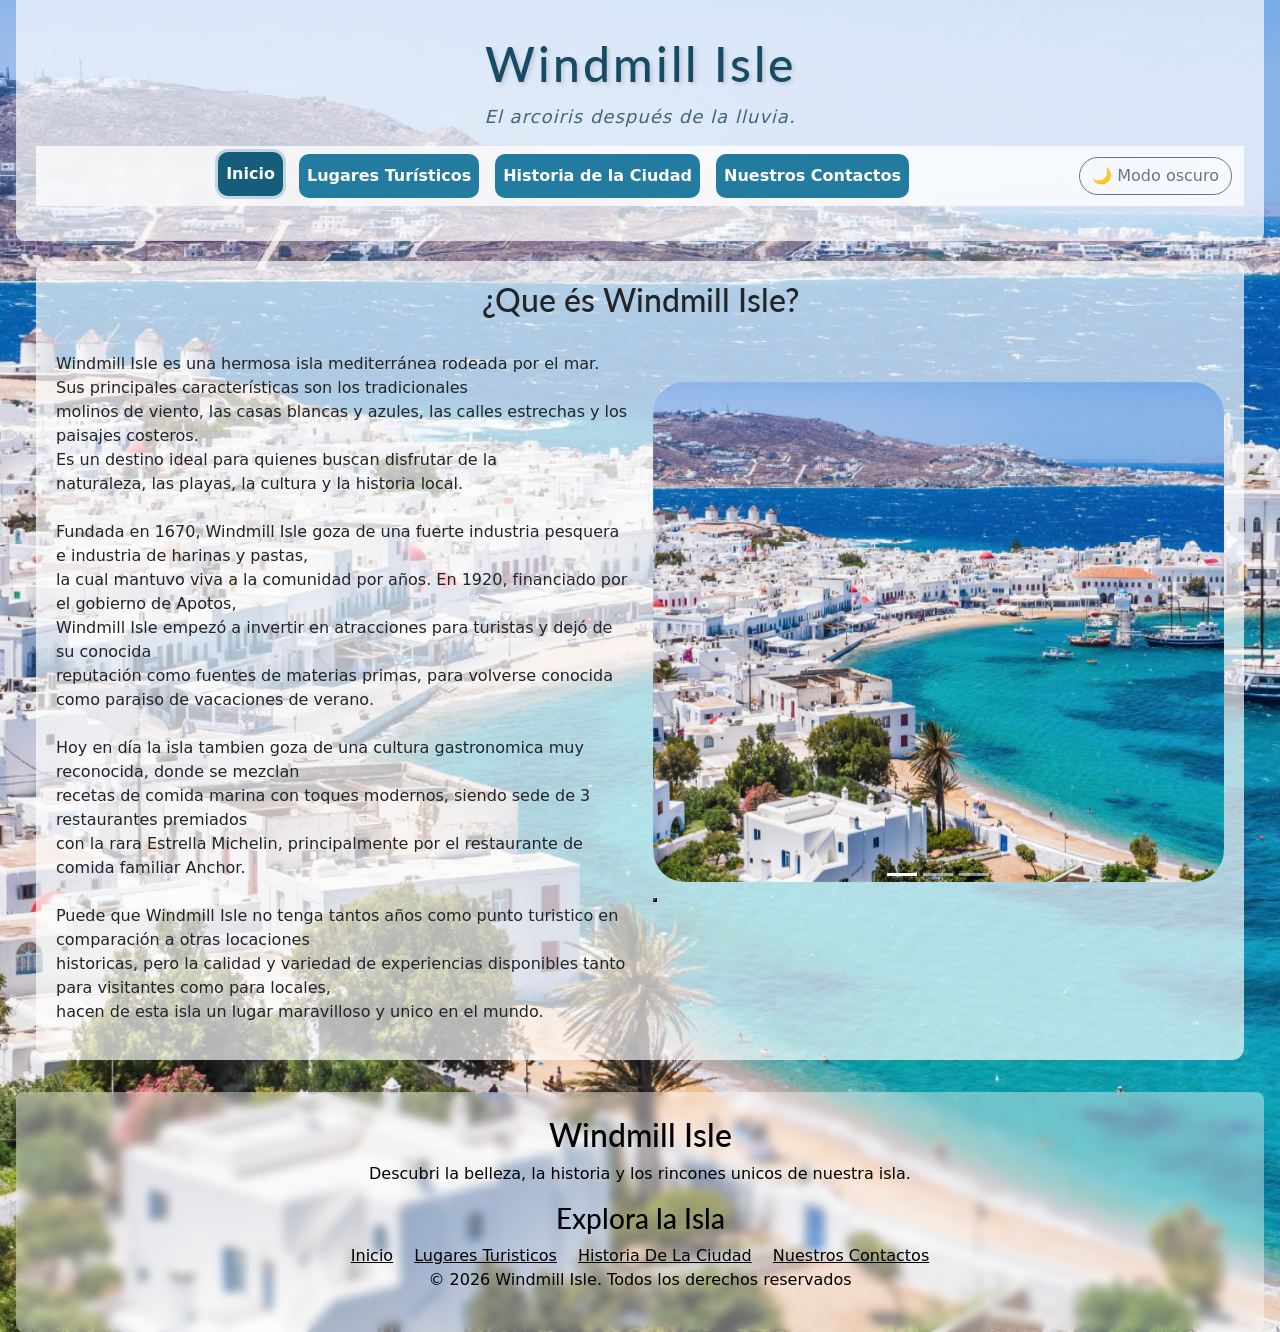
==== commit 9fbcbd30: "Actualizar index.html" ====
--- a/index.html
+++ b/index.html
@@ -78,6 +78,19 @@
             Sus principales características son los tradicionales <br>molinos de viento, las casas blancas y azules,
             las calles estrechas y los paisajes costeros. <br>Es un destino ideal para quienes buscan disfrutar 
             de la <br>naturaleza, las playas, la cultura y la historia local.
+			<br>
+			<br>
+			Fundada en 1670, Windmill Isle goza de una fuerte industria pesquera e industria de harinas y pastas, <br> la cual mantuvo viva
+			a la comunidad por años. En 1920, financiado por el gobierno de Apotos, <br> Windmill Isle empezó a invertir en atracciones para turistas
+			y dejó de su conocida <br> reputación como fuentes de materias primas, para volverse conocida como paraiso de vacaciones de verano.
+			<br>
+			<br>
+			Hoy en día la isla tambien goza de una cultura gastronomica muy reconocida, donde se mezclan <br> recetas de comida marina con toques modernos, 
+			siendo sede de 3 restaurantes premiados <br> con la rara Estrella Michelin, principalmente por el restaurante de comida familiar Anchor.
+			<br>
+			<br>
+			Puede que Windmill Isle no tenga tantos años como punto turistico en comparación a otras locaciones <br> historicas, pero la calidad y variedad de
+			experiencias disponibles tanto para visitantes como para locales, <br> hacen de esta isla un lugar maravilloso y unico en el mundo.
         </p>
     <section>
         <div id="carouselExampleInterval" class="carousel slide" data-bs-ride="carousel">
--- a/css/estilos.css
+++ b/css/estilos.css
@@ -504,4 +504,36 @@
 /* NAVBAR - MODO OSCURO */
 body.dark-mode .navbar {
     background-color: #1c1c1c !important;
+}
+
+/* ADAPTACIÓN DE SECCIONES PARA CELULARES */
+
+@media (max-width: 767px) {
+
+    main {
+        display: grid !important;
+        grid-template-columns: 1fr !important;
+        gap: 15px !important;
+    }
+
+    .lugar-card {
+        width: 100%;
+        margin: 0 !important;
+        box-sizing: border-box;
+    }
+
+}
+
+/* PÁGINA ACTUAL */
+nav .boton-primary.active {
+    background-color: #155d7a;
+    border-color: #155d7a;
+    color: white !important;
+    box-shadow: 0 0 0 3px rgba(36, 123, 160, 0.25);
+    transform: translateY(-2px);
+}
+
+/* EFECTO HOVER */
+nav .boton-primary.active:hover {
+    background-color: #104b63;
 }
